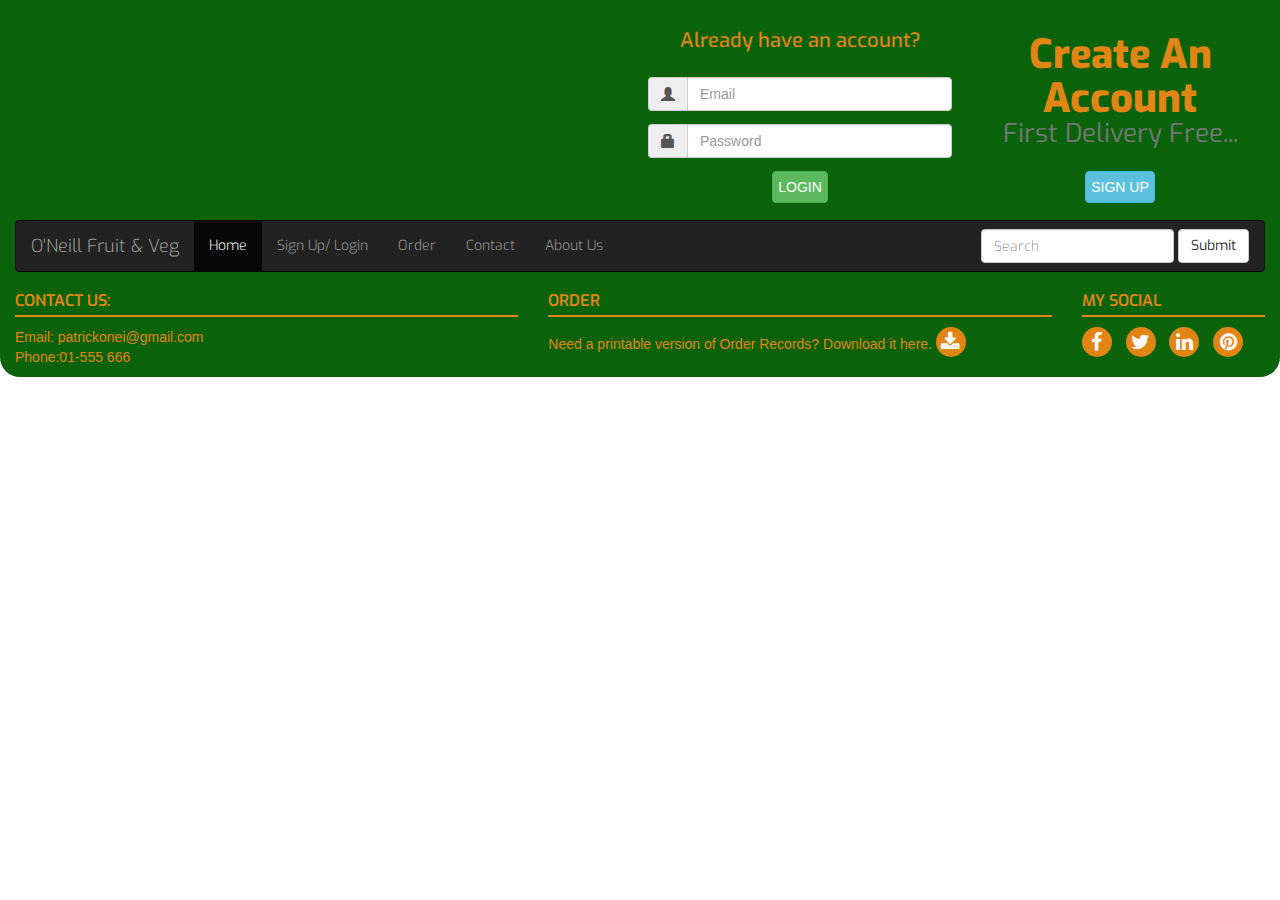
==== about.html @ b65762b6 "updated index.html and boilerplates" ====
<!DOCTYPE html>
<html lang="en">

<head>
    <meta charset="UTF-8">
    <meta name="viewport" content="width=device-width, initial-scale=1.0">
    <meta http-equiv="X-UA-Compatible" content="ie=edge">
    <link rel="stylesheet" href="https://maxcdn.bootstrapcdn.com/bootstrap/3.3.7/css/bootstrap.min.css" type="text/css" />
    <link rel="stylesheet" href="https://maxcdn.bootstrapcdn.com/font-awesome/4.7.0/css/font-awesome.min.css" type="text/css" />
    <link rel="stylesheet" href="assets/css/styles.css" type="text/css" />

    <title>Oreders</title>
</head>

<body>

    <header class="container-fluid bg-color-logo">
        <div class="row  logo-heading">
            <a href="index.html logo">
                <div class="col-md-6 logo"></div>
            </a>
            <!-- Login for website -->
            <div class="col-md-3 bg-color-header-log section-column">
                <div class="row">
                    <h2 class="user">Already have an account?</h2>
                    <form class="login">
                        <div class="input-group">
                            <span class="input-group-addon"><i class="glyphicon glyphicon-user"></i></span>
                            <input id="email" type="text" class="form-control" name="email" placeholder="Email" required>
                        </div>
                        <div class="input-group">
                            <span class="input-group-addon"><i class="glyphicon glyphicon-lock"></i></span>
                            <input id="password" type="password" class="form-control" name="password" placeholder="Password">
                        </div>
                        <button class="btn btn-success uppercase">Login</button>
                    </form>
                </div>
            </div>
            <!-- Sign up for the web page -->
            <div class="col-md-3 bg-color-header-signin section-column-2 ">
                <h3 class="create-account">Create An Account
                    <p class="small">First Delivery Free...</p>
                </h3>
                <button class="btn btn-info uppercase">Sign up</button>
            </div>
        </div>

        <!-- navigation -->
        <nav class="navbar navbar-inverse">
            <div class="container-fluid">
                <div class="navbar-header">
                    <a class="navbar-brand" href="index.html">O'Neill Fruit & Veg </a>
                </div>
                <ul class="nav navbar-nav">
                    <li class="active"><a href="index.html">Home</a></li>
                    <li><a href="signinLogin.html">Sign Up/ Login </a></li>
                    <li><a href="order.html">Order</a></li>
                    <li><a href="contact.html">Contact </a></li>
                    <li><a href="about.html">About Us </a></li>


                </ul>
                <form class="navbar-form navbar-right" role="search">
                    <div class="form-group">
                        <input type="text" class="form-control" placeholder="Search">
                    </div>
                    <button type="submit" class="btn btn-default">Submit</button>
                </form>

            </div>
        </nav>


    </header>

    <section></section>

    <footer class="container-fluid">
        <div class="footer-info">
            <div class="row">
                <div class="col-sm-5 contact-sub">
                    <h5 class="uppercase general-sub"> Contact us:
                        <hr/>
                    </h5>
                    <p class="inline-block">
                        Email: patrickonei@gmail.com <br/> Phone:01-555 666
                    </p>

                </div>
                <div class="col-sm-5 order-sub">
                    <h5 class="uppercase general-sub">Order
                        <hr/>
                    </h5>
                    <p class="inline-block">
                        Need a printable version of Order Records? Download it here.
                        <a href="#" target="_blank" class="#"><i class="fa fa-download" aria-hidden="true"></i></a>
                    </p>
                </div>
                <div class="col-sm-2  social-links">
                    <h5 class="uppercase general-sub">My Social
                        <hr/>
                    </h5>
                    <ul class="list-inline">
                        <li><a target="_blank" href="#"><i class="fa fa-facebook"></i></a></li>
                        <li><a target="_blank" href="#"><i class="fa fa-twitter"></i></a></li>
                        <li><a target="_blank" href="#"><i class="fa fa-linkedin"></i></a></li>
                        <li><a target="_blank" href="#"><i class="fa fa-pinterest"></i></a></li>
                    </ul>

                </div>
            </div>
        </div>

    </footer>



</body>

</html>
---- assets/css/styles.css ----
@import url('https://fonts.googleapis.com/css?family=Roboto 100, 200, 300 ,400, 500, 600, 700|Exo: 100, 200, 300, 400, 500, 600, 700');

/*------------------------ bg-color */

.bg-color-logo {
    background-color: #0a630a;
}

.bg-color-header-log {
    background-color: #0a630a;
}

.bg-color-section-heading {
    background-color: #bad4ff;
}



/*------------------------ heading */

.logo {
    background: url("../images/logo.jpg");
    padding: 0;
    border: 5px;
    background-position: center;
    background-repeat: no-repeat;
    background-size: cover;
    min-height: 210px;
    transition: all .5s ease-in-out;
    -moz-transition: all .5s ease-in-out;
    -webkit-transition: all .5s ease-in-out;
    border-radius: 50%;
}

.input-group {
    text-align: justify;
    text-align: center;
    margin: 3px;
    padding: 5px;
}

.section-column {
    text-align: center;
    margin-top: 0;
}

.section-column-2 {
    text-align: center;
    margin-top: 15px;
}

.create-account {
    padding-top: 13px;
    margin: 5px;
}

h1, h2, h3 {
    padding-top: 20px;
    padding-bottom: 5px;
}

/*------------------------ Navbar */

.navbar-inverse {
    margin-top: 10px;
    margin-bottom: 10px;
}



/*------------------------ section */

.jumbo {
    border:20px;
    padding-top: 50px;
    text-align: center;
}

.jumbo-img {
    
    background: url("../images/hamper.jpg");
    min-width: 500px;
    min-height: 450px;
    background-repeat: no-repeat;
    background-size: 75%;
    background-position: center;
}

.form1 {
    margin-top: 18px;
    margin-bottom: 25px;
    padding-top: inherit;
    
    
}



/*------------------------ buttons*/

.btn-success {
    position: relative;
    margin-top: 5px;
    padding: 5px;
}

.btn-info {
    position: relative;
    margin: 4px;
    padding: 5px;
}



/*------------------------ footer */

footer {
    border-radius: 0 0 20px 20px;
}

hr {
    margin-top: 5px;
    margin-bottom: 5px;
    border-top: 2px solid #e18515;
}

.general-sub i{
    margin-top: 5px;
    color: #e18515;
}

.contact-sub,
.order-sub {
    color: #e18515;
}

.social-links li i,
.order-sub i {
    width: 30px;
    height: 30px;
    margin: 0;
    padding: 12px 0;
    border-radius: 50%;
    font-size: 20px;
    line-height: 7px;
    text-align: center;
    color: #fafafa;
    background-color: #e18515;
    transition: all 0.35s ease-in-out;
    -moz-transition: all 0.35s ease-in-out;
    -webkit-transition: all 0.35s ease-in-out;
    -o-transition: all 0.35s ease-in-out;
}

.social-links li i:hover,
.order-sub i:hover {
    background-color: #7a540d;
}

footer {
    background-color: #0a630a;
}

/*------------------------ font*/

.uppercase {
    text-transform: uppercase;
}

.user {
    font-family: "Exo", sans-serif;
    font-size: 20px;
    text-align: center;
    padding: 10px;
    color: #e18515;
}

.create-account {
    font-family: "Exo", sans-serif;
    font-size: 40px;
    font-weight: 800;
    text-align: center;
    color: #e18515;
}

.navbar-inverse {
    font-family: "Exo", sans-serif;
    font-weight: 300;
    text-decoration: none;
    
}

.title, .plan {
    font-family: "Exo", sans-serif;
    font-weight: 500;
    font: bold;
    text-align: center;
    font-style: oblique;
}

.general-sub {
    font-family: "Exo", sans-serif;
    font-weight: 600;
    font-size: medium;
    font-variant: small-caps;
    color: #e18515;
}

/*------------------------ */

/*------------------------ */
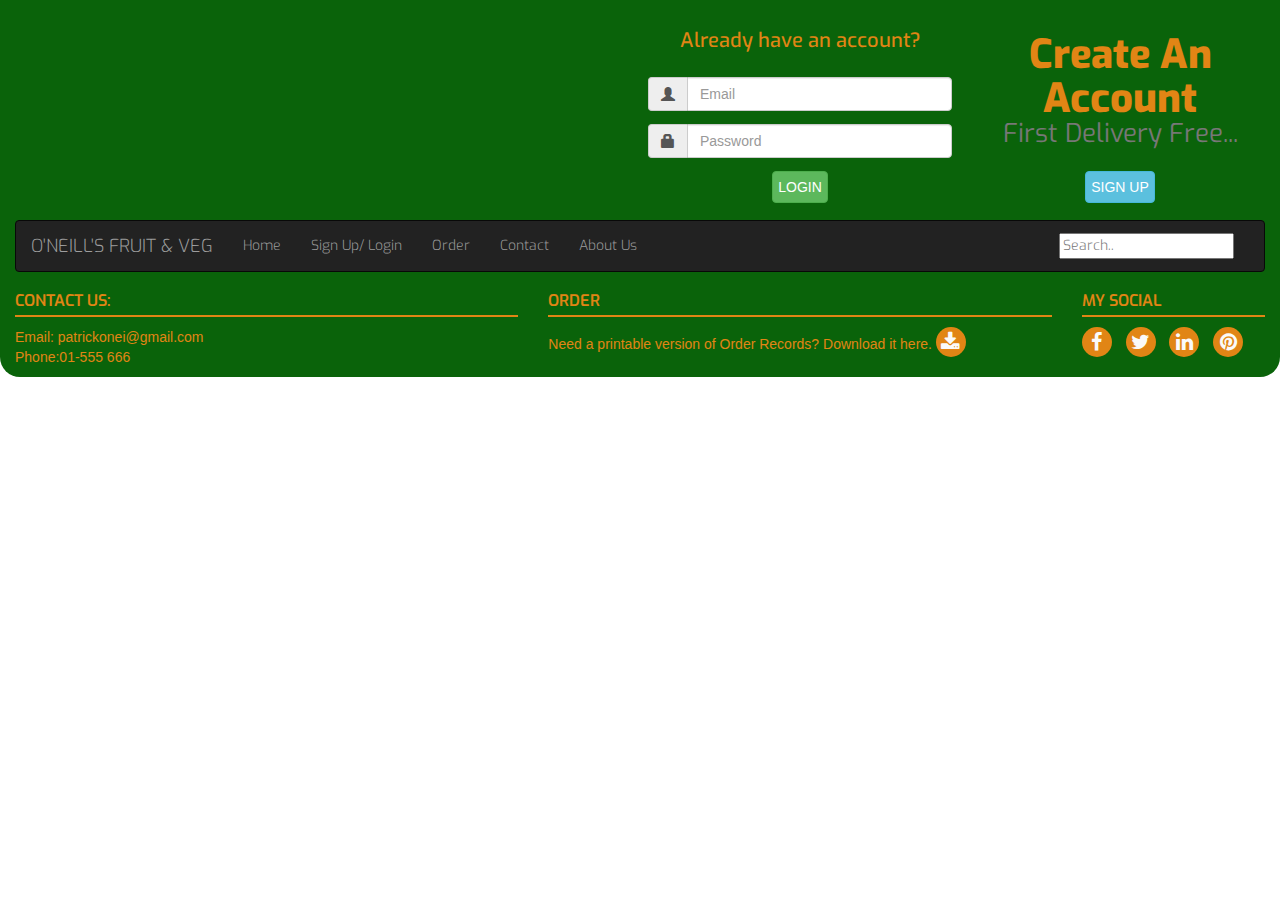
==== commit 1247672f: "fixed issues with navbar not working on some pages, add google map API for future features to orders" ====
--- a/about.html
+++ b/about.html
@@ -9,18 +9,18 @@
     <link rel="stylesheet" href="https://maxcdn.bootstrapcdn.com/font-awesome/4.7.0/css/font-awesome.min.css" type="text/css" />
     <link rel="stylesheet" href="assets/css/styles.css" type="text/css" />
 
-    <title>Oreders</title>
+    <title>Orders</title>
 </head>
 
 <body>
 
     <header class="container-fluid bg-color-logo">
-        <div class="row  logo-heading">
+        <div class="row logo-heading">
             <a href="index.html logo">
-                <div class="col-md-6 logo"></div>
+                <div class="col-md-6 col-sm-12 logo"></div>
             </a>
             <!-- Login for website -->
-            <div class="col-md-3 bg-color-header-log section-column">
+            <div class="col-md-3 hidden-sm hidden-xs bg-color-header-log section-column">
                 <div class="row">
                     <h2 class="user">Already have an account?</h2>
                     <form class="login">
@@ -37,7 +37,7 @@
                 </div>
             </div>
             <!-- Sign up for the web page -->
-            <div class="col-md-3 bg-color-header-signin section-column-2 ">
+            <div class="col-md-3 hidden-sm hidden-xs bg-color-header-signin section-column-2 ">
                 <h3 class="create-account">Create An Account
                     <p class="small">First Delivery Free...</p>
                 </h3>
@@ -46,34 +46,40 @@
         </div>
 
         <!-- navigation -->
-        <nav class="navbar navbar-inverse">
+        <nav class="navbar navbar-inverse ">
             <div class="container-fluid">
                 <div class="navbar-header">
-                    <a class="navbar-brand" href="index.html">O'Neill Fruit & Veg </a>
+                    <a class="navbar-brand uppercase" href="index.html">O'Neill's Fruit & Veg </a>
+                    <button type="button" class="navbar-toggle collapsed" data-toggle="collapse" data-target="#collapse" aria-expanded="false">
+                    <span class="sr-only">Toggle navigation</span>
+                    <span class="icon-bar"></span>
+                    <span class="icon-bar"></span>
+                    <span class="icon-bar"></span>
+                </button>
                 </div>
-                <ul class="nav navbar-nav">
-                    <li class="active"><a href="index.html">Home</a></li>
-                    <li><a href="signinLogin.html">Sign Up/ Login </a></li>
-                    <li><a href="order.html">Order</a></li>
-                    <li><a href="contact.html">Contact </a></li>
-                    <li><a href="about.html">About Us </a></li>
-
-
-                </ul>
-                <form class="navbar-form navbar-right" role="search">
-                    <div class="form-group">
-                        <input type="text" class="form-control" placeholder="Search">
-                    </div>
-                    <button type="submit" class="btn btn-default">Submit</button>
-                </form>
-
+                <div class="navbar-collapse collapse" id="collapse">
+                    <ul class="nav navbar-nav">
+                        <li><a href="index.html">Home</a></li>
+                        <li><a href="signinLogin.html">Sign Up/ Login </a></li>
+                        <li><a href="order.html">Order </a></li>
+                        <li><a href="contact.html">Contact </a></li>
+                        <li><a href="about.html">About Us </a></li>
+                    </ul>
+                    <form class="navbar-form navbar-right" role="search">
+                        <div class="form-group">
+                            <input class="seacrhbar" type="text" placeholder="Search..">
+                        </div>
+                    </form>
+                </div>
             </div>
         </nav>
 
 
     </header>
 
-    <section></section>
+    <section class="container-fluid bg-color-section-heading">
+        
+    </section>
 
     <footer class="container-fluid">
         <div class="footer-info">
@@ -113,8 +119,12 @@
 
     </footer>
 
+    <!--JQuery-->
+    <script src="https://ajax.googleapis.com/ajax/libs/jquery/3.2.1/jquery.min.js"></script>
+    <!--Java link from Bootstrap --->
+    <script src="https://maxcdn.bootstrapcdn.com/bootstrap/3.3.7/js/bootstrap.min.js" integrity="sha384-Tc5IQib027qvyjSMfHjOMaLkfuWVxZxUPnCJA7l2mCWNIpG9mGCD8wGNIcPD7Txa" crossorigin="anonymous"></script>
 
 
 </body>
 
-</html>
+</html>--- a/assets/css/styles.css
+++ b/assets/css/styles.css
@@ -1,4 +1,5 @@
 @import url('https://fonts.googleapis.com/css?family=Roboto 100, 200, 300 ,400, 500, 600, 700|Exo: 100, 200, 300, 400, 500, 600, 700');
+
 
 /*------------------------ bg-color */
 
@@ -12,6 +13,10 @@
 
 .bg-color-section-heading {
     background-color: #bad4ff;
+}
+
+footer {
+    background-color: #0a630a;
 }
 
 
@@ -54,7 +59,9 @@
     margin: 5px;
 }
 
-h1, h2, h3 {
+h1,
+h2,
+h3 {
     padding-top: 20px;
     padding-bottom: 5px;
 }
@@ -67,32 +74,84 @@
 }
 
 
+.navbar-right {
+    line-height: inherit;
+    margin-top: 12px;
+}
+
+
+
+/*------------------------ alerts */
+
+.alert-danger {
+    margin-top: 20px;
+    margin-bottom: 0;
+    padding: 5px;
+    text-align: center;
+}
+
 
 /*------------------------ section */
 
-.jumbo {
-    border:20px;
-    padding-top: 50px;
-    text-align: center;
-}
-
-.jumbo-img {
-    
-    background: url("../images/hamper.jpg");
-    min-width: 500px;
-    min-height: 450px;
-    background-repeat: no-repeat;
-    background-size: 75%;
-    background-position: center;
-}
-
 .form1 {
-    margin-top: 18px;
+    margin-top: 19px;
     margin-bottom: 25px;
     padding-top: inherit;
+}
+
+.order-section {
+    display: inline-grid;
+    margin-top: 25px;
+}
+
+table {
+    margin-top: 25px;
+    margin-bottom: 25px;
+}
+
+table,
+th,
+td {
+    border: 1px solid black;
+    background-color: #fff
+}
+
+.catagory {
+    width: 600px;
+    height: 35px;
+}
+
+.supermarket {
+    float: right;
+}
+
+.supermarket span {
+    color: red;
+}
+
+.radio-selection {
+    float: right;
+    margin-right: 10px;
+}
+
+.newLines {
+    margin-left: 40px;
+}
+
+
+.contactIcon span {
+    font-size: 50px;
+    color: #e18515;
+    margin-left: 25%;
+    float: right;
+    padding: 20px;
+    margin: 20px;
     
-    
-}
+}
+
+
+
+
 
 
 
@@ -110,7 +169,33 @@
     padding: 5px;
 }
 
-
+.btn-danger {
+    text-align: center;
+    margin-top: 15px;
+    margin-left: 40%;
+}
+
+.button-fruit,
+.button-veg,
+.button-potatoes,
+.button-specials {
+    border-radius: 20px;
+    background-color: #e18515;
+    color: #000;
+}
+
+.button-fruit:hover,
+.button-veg:hover,
+.button-potatoes:hover,
+.button-specials:hover {
+    border-radius: 20px;
+    background-color: #7a540d;
+    color: #fff;
+}
+
+.button-specials {
+    margin-bottom: 20px;
+}
 
 /*------------------------ footer */
 
@@ -124,7 +209,7 @@
     border-top: 2px solid #e18515;
 }
 
-.general-sub i{
+.general-sub i {
     margin-top: 5px;
     color: #e18515;
 }
@@ -157,9 +242,7 @@
     background-color: #7a540d;
 }
 
-footer {
-    background-color: #0a630a;
-}
+
 
 /*------------------------ font*/
 
@@ -187,13 +270,13 @@
     font-family: "Exo", sans-serif;
     font-weight: 300;
     text-decoration: none;
-    
-}
-
-.title, .plan {
+
+}
+
+.title,
+.plan {
     font-family: "Exo", sans-serif;
     font-weight: 500;
-    font: bold;
     text-align: center;
     font-style: oblique;
 }
@@ -206,6 +289,52 @@
     color: #e18515;
 }
 
-/*------------------------ */
-
-/*------------------------ */
+table {
+    font-family: "Roboto", sans-serif;
+    font-size: medium;
+    font-style: oblique;
+    font-variant: small-caps;
+    text-indent: 10px;
+}
+
+.carousel-caption {
+    font-family: "Roboto", sans-serif;
+    font-variant: small-caps;
+}
+
+/*------------------------ carousel */
+
+.carousel-offers {
+    margin-bottom: 25px;
+}
+
+
+
+
+
+
+
+/*------------------------ google map */
+
+.eircode {
+    margin-bottom: 20px;
+}
+
+.googleMap {
+    width: 500px;
+    height: 350px;
+    margin: 20px;
+}
+
+.googleMap2 {
+    width: 200px;
+    height: 100px;
+    margin: 5px;
+}
+
+@media (max-width:767px) {
+    googleMap {
+        width: 200px;
+        height: 150px;
+    }
+}
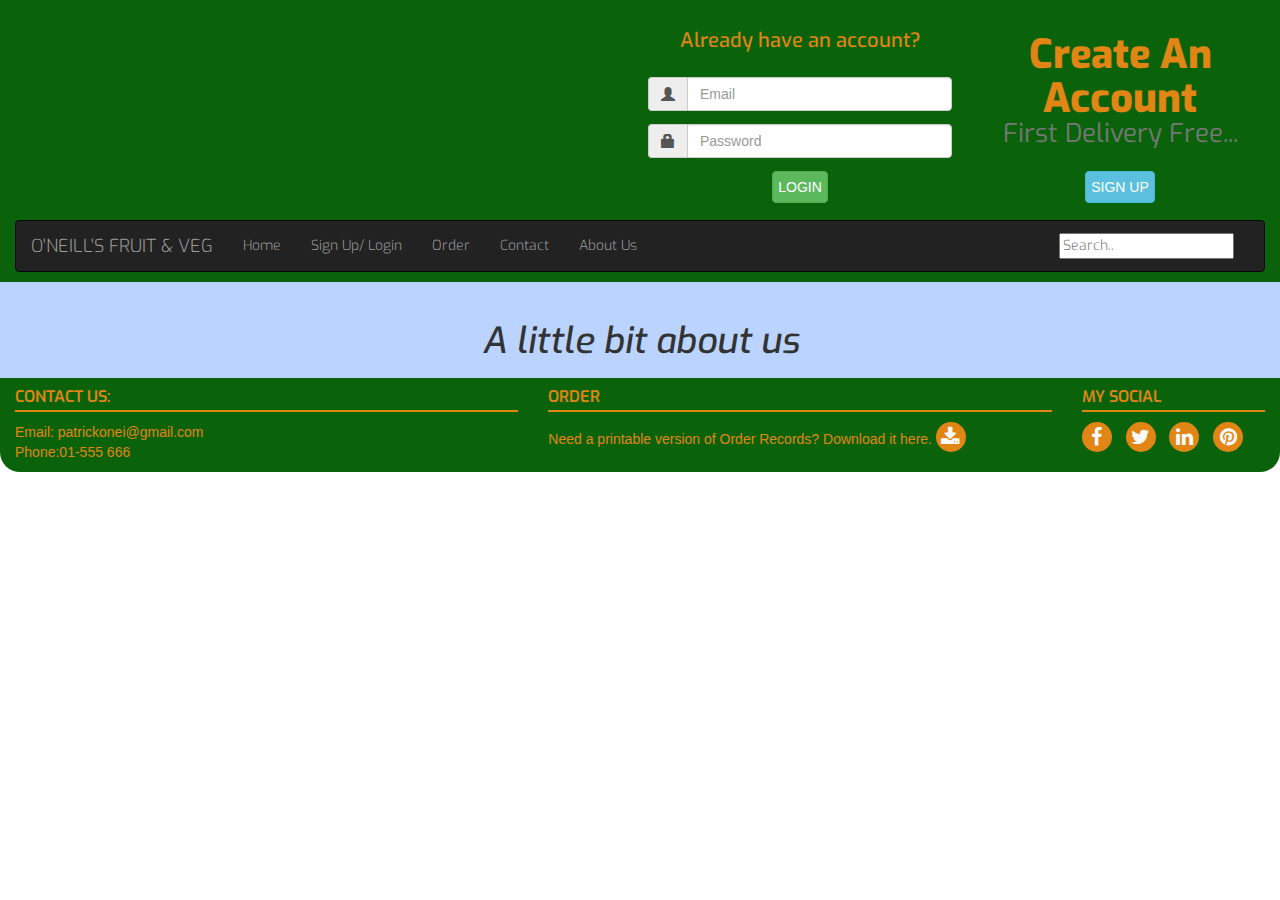
==== commit a093ebb2: "added google maps on the contacy page for where we are and updated class names" ====
--- a/about.html
+++ b/about.html
@@ -78,7 +78,10 @@
     </header>
 
     <section class="container-fluid bg-color-section-heading">
-        
+        <h1 class="plan">A little bit about us</h1>
+        <div class="row col-md-12">
+            
+        </div>
     </section>
 
     <footer class="container-fluid">
--- a/assets/css/styles.css
+++ b/assets/css/styles.css
@@ -134,24 +134,30 @@
     margin-right: 10px;
 }
 
-.newLines {
-    margin-left: 40px;
-}
-
-
-.contactIcon span {
-    font-size: 50px;
-    color: #e18515;
-    margin-left: 25%;
-    float: right;
+.new-lines {
+    margin: 20px;
     padding: 20px;
-    margin: 20px;
-    
-}
-
-
-
-
+}
+
+.contact-page {
+    margin:10px;
+    padding:10px;
+}
+
+.contact-icon {
+    font-size: 100px;
+    margin: 10px;
+    padding: 10px;
+    text-align: center;
+    color: #e18515;
+}
+
+.contact-list  {
+    font-size: 20px;
+    margin: 10px;
+    padding: 10px;
+    text-align: center; 
+}
 
 
 
@@ -320,21 +326,22 @@
     margin-bottom: 20px;
 }
 
-.googleMap {
-    width: 500px;
-    height: 350px;
+.google-map {
+    width: 350px;
+    height: 275px;
+    padding: 20px;
     margin: 20px;
 }
 
-.googleMap2 {
-    width: 200px;
-    height: 100px;
-    margin: 5px;
-}
-
-@media (max-width:767px) {
-    googleMap {
-        width: 200px;
-        height: 150px;
+.google-map2 {
+    width: 300px;
+    height: 200px;
+    margin-left: 120px;
+}
+
+@media (min-width:767px) {
+    google-map {
+        width: 50%;
+        height: 50%;
     }
 }
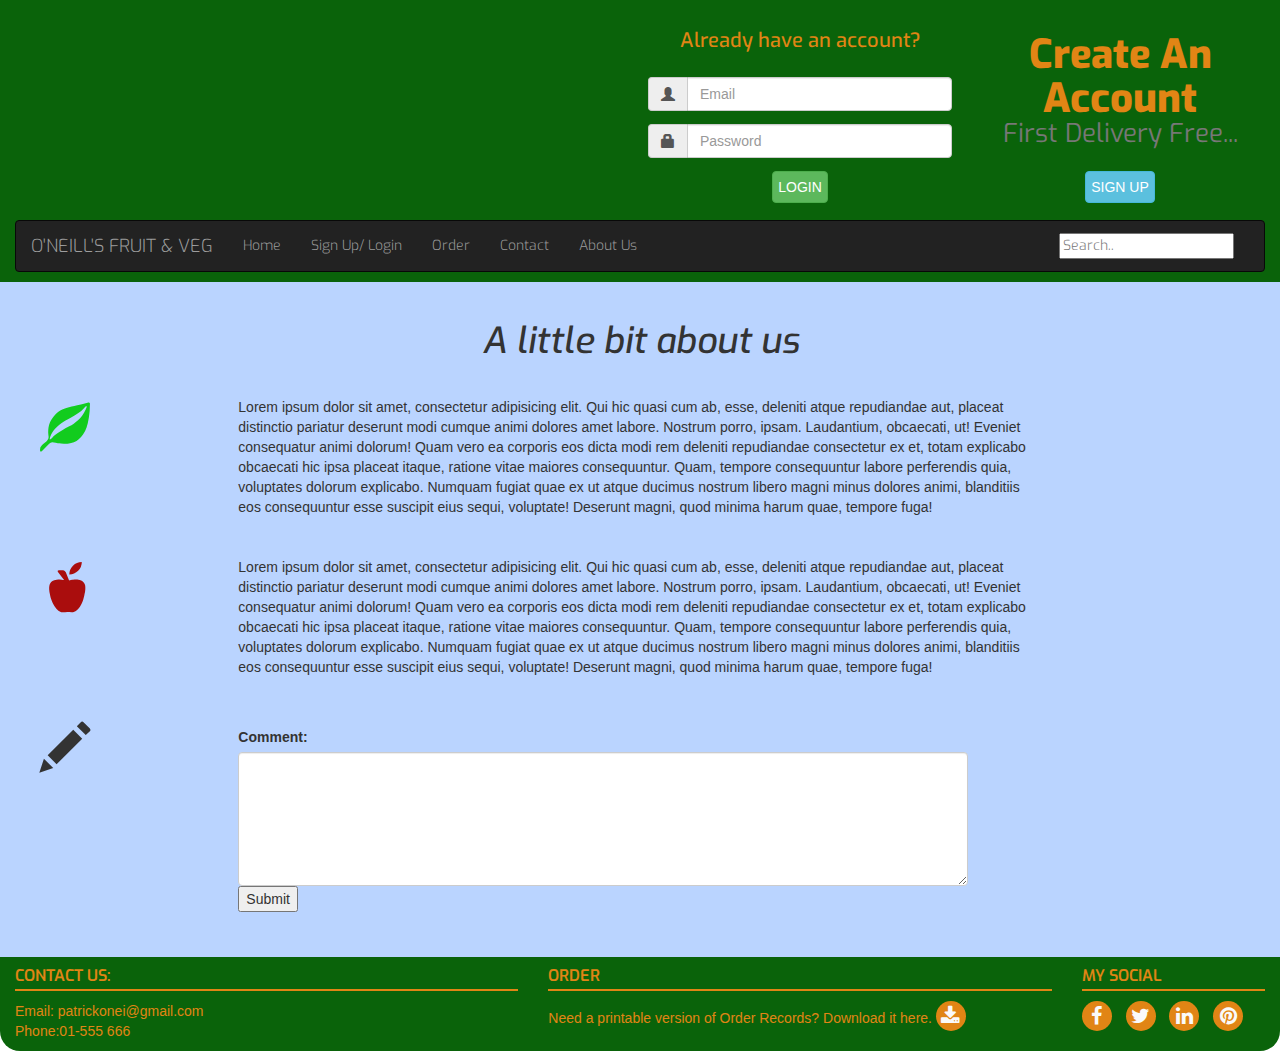
==== commit 032c8fcd: "created the layout for about.html page with a comment section" ====
--- a/about.html
+++ b/about.html
@@ -80,8 +80,41 @@
     <section class="container-fluid bg-color-section-heading">
         <h1 class="plan">A little bit about us</h1>
         <div class="row col-md-12">
-            
+            <div class="col-md-2 about-leaf">
+                <span class="glyphicon glyphicon-leaf"></span>
+            </div>
+            <div class="col-md-8 about-us">
+                <p>Lorem ipsum dolor sit amet, consectetur adipisicing elit. Qui hic quasi cum ab, esse, deleniti atque repudiandae aut, placeat distinctio pariatur deserunt modi cumque animi dolores amet labore. Nostrum porro, ipsam. Laudantium, obcaecati,
+                    ut! Eveniet consequatur animi dolorum! Quam vero ea corporis eos dicta modi rem deleniti repudiandae consectetur ex et, totam explicabo obcaecati hic ipsa placeat itaque, ratione vitae maiores consequuntur. Quam, tempore consequuntur
+                    labore perferendis quia, voluptates dolorum explicabo. Numquam fugiat quae ex ut atque ducimus nostrum libero magni minus dolores animi, blanditiis eos consequuntur esse suscipit eius sequi, voluptate! Deserunt magni, quod minima harum
+                    quae, tempore fuga!</p>
+            </div>
         </div>
+        <div class="row col-md-12">
+            <div class="col-md-2 about-leaf">
+                <span class="glyphicon glyphicon-apple"></span>
+            </div>
+            <div class="col-md-8 about-us">
+                <p>Lorem ipsum dolor sit amet, consectetur adipisicing elit. Qui hic quasi cum ab, esse, deleniti atque repudiandae aut, placeat distinctio pariatur deserunt modi cumque animi dolores amet labore. Nostrum porro, ipsam. Laudantium, obcaecati,
+                    ut! Eveniet consequatur animi dolorum! Quam vero ea corporis eos dicta modi rem deleniti repudiandae consectetur ex et, totam explicabo obcaecati hic ipsa placeat itaque, ratione vitae maiores consequuntur. Quam, tempore consequuntur
+                    labore perferendis quia, voluptates dolorum explicabo. Numquam fugiat quae ex ut atque ducimus nostrum libero magni minus dolores animi, blanditiis eos consequuntur esse suscipit eius sequi, voluptate! Deserunt magni, quod minima harum
+                    quae, tempore fuga!</p>
+            </div>
+        </div>
+        <div class="row col-md-2">
+            <span class="glyphicon glyphicon-pencil"></span>
+        </div>
+        <div class="row col-md-8 about-comment">
+            <div class="form-group">
+                <label for="comment">Comment:</label>
+                <textarea class="form-control" rows="6" id="comment"></textarea>
+                <button>Submit</button>
+            </div>
+        </div>
+        <!-- <div class="row col-md-4 about-video">
+            <iframe src="https://ak1.picdn.net/shutterstock/videos/1297561/preview/stock-footage-montage-collection-of-fresh-fruit-vegetables-being-prepared-as-part-of-a-modern-healthy-lifestyle.mp4" width="300px" height="200px"></iframe>
+        </div>-->
+
     </section>
 
     <footer class="container-fluid">
@@ -130,4 +163,4 @@
 
 </body>
 
-</html>+</html>
--- a/assets/css/styles.css
+++ b/assets/css/styles.css
@@ -140,8 +140,8 @@
 }
 
 .contact-page {
-    margin:10px;
-    padding:10px;
+    margin: 10px;
+    padding: 10px;
 }
 
 .contact-icon {
@@ -152,12 +152,60 @@
     color: #e18515;
 }
 
-.contact-list  {
+.contact-list {
     font-size: 20px;
     margin: 10px;
     padding: 10px;
+    text-align: center;
+}
+
+.about-leaf {
+    margin:0;
+    padding:0;
+}
+
+.glyphicon-leaf,
+.glyphicon-apple,
+.glyphicon-pencil{
+    font-size: 50px;
     text-align: center; 
-}
+    margin: 15px;
+    padding: 10px;
+    float: none;
+}
+
+.glyphicon-apple {
+    color: #aa0d0d;
+}
+
+.glyphicon-leaf {
+    color: #12cc1e;
+}
+
+.about-us {
+    word-wrap: normal;
+    padding: 10px;
+    margin: 10px;
+}
+
+.about-us p {
+    margin: 0;
+    padding: 0;
+}
+
+.about-comment {
+    width: 60%;
+    height:40%;
+    margin: 20px 20px 20px 35px;
+    padding: 10px;
+}
+
+.about-video {
+    background-color: transparent;
+    padding: 0;
+    margin-left: 35px;
+}
+
 
 
 
@@ -315,11 +363,6 @@
 }
 
 
-
-
-
-
-
 /*------------------------ google map */
 
 .eircode {
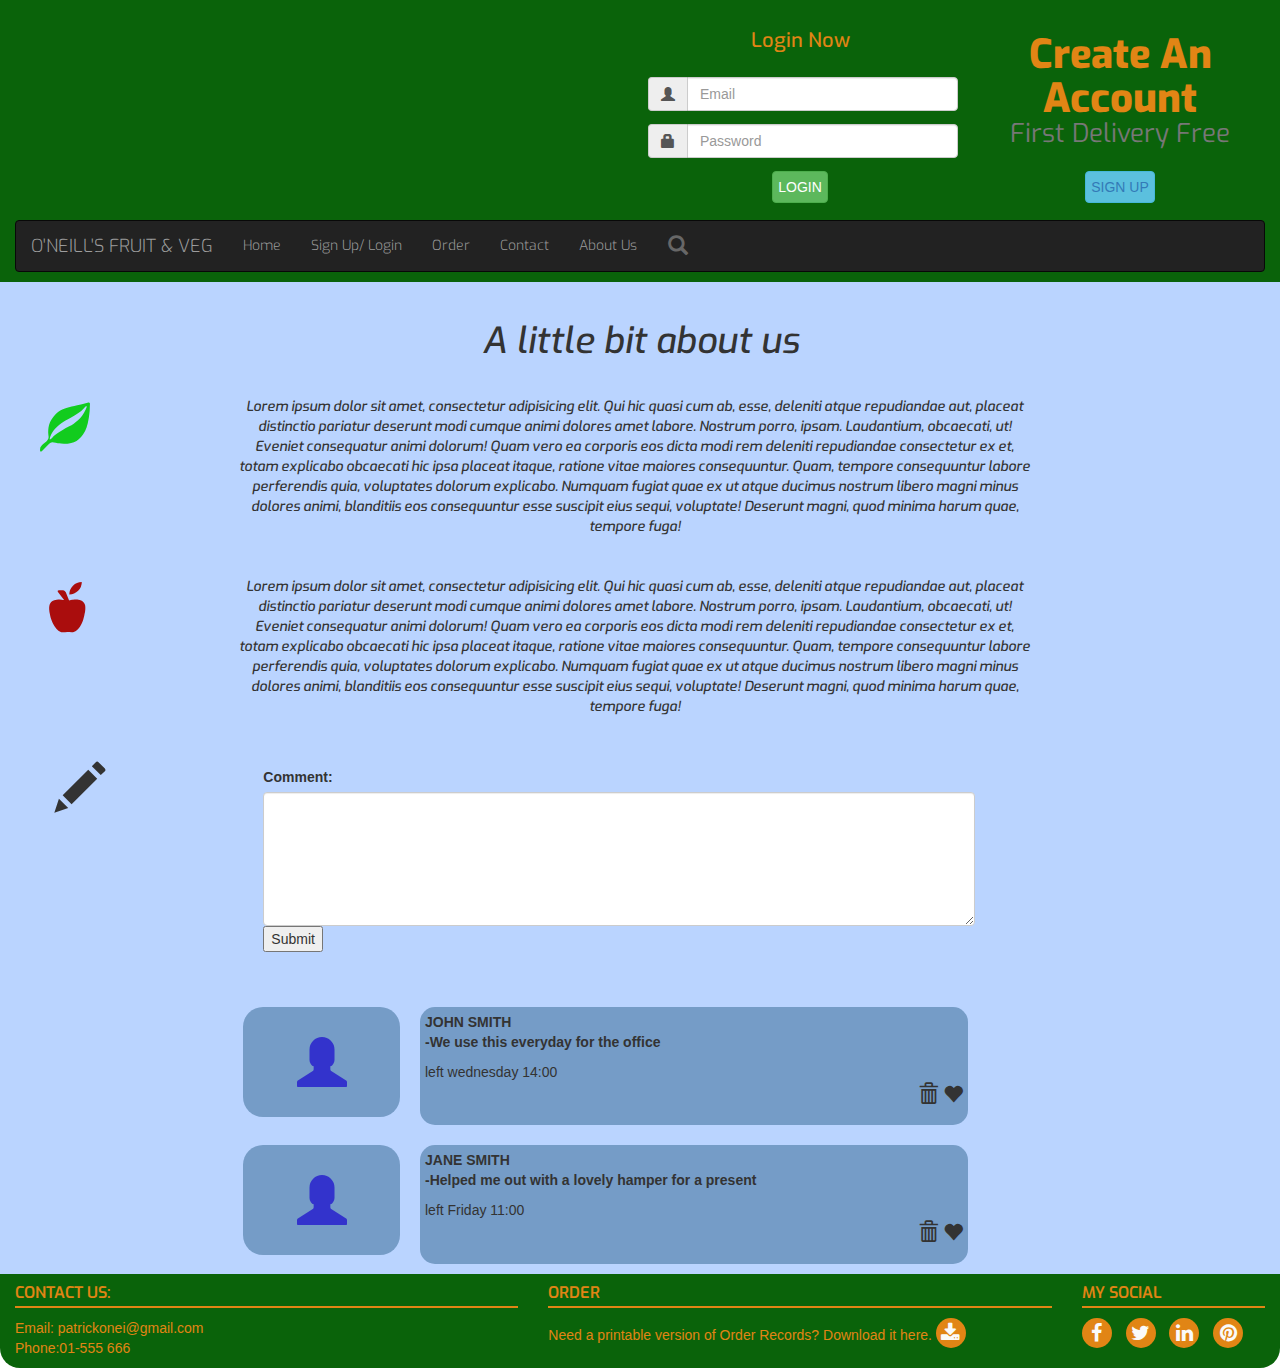
==== commit 8e0e1b50: "updated nav-searchbar, added all the links through the page" ====
--- a/about.html
+++ b/about.html
@@ -9,20 +9,20 @@
     <link rel="stylesheet" href="https://maxcdn.bootstrapcdn.com/font-awesome/4.7.0/css/font-awesome.min.css" type="text/css" />
     <link rel="stylesheet" href="assets/css/styles.css" type="text/css" />
 
-    <title>Orders</title>
+    <title>About</title>
 </head>
 
 <body>
 
     <header class="container-fluid bg-color-logo">
         <div class="row logo-heading">
-            <a href="index.html logo">
+            <a href="index.html">
                 <div class="col-md-6 col-sm-12 logo"></div>
             </a>
             <!-- Login for website -->
             <div class="col-md-3 hidden-sm hidden-xs bg-color-header-log section-column">
                 <div class="row">
-                    <h2 class="user">Already have an account?</h2>
+                    <h2 class="user">Login Now</h2>
                     <form class="login">
                         <div class="input-group">
                             <span class="input-group-addon"><i class="glyphicon glyphicon-user"></i></span>
@@ -39,9 +39,10 @@
             <!-- Sign up for the web page -->
             <div class="col-md-3 hidden-sm hidden-xs bg-color-header-signin section-column-2 ">
                 <h3 class="create-account">Create An Account
-                    <p class="small">First Delivery Free...</p>
+                    <p class="small">First Delivery Free</p>
                 </h3>
-                <button class="btn btn-info uppercase">Sign up</button>
+                <button class="btn btn-info uppercase">
+                    <a href="signinLogin.html">Sign up</a></button>
             </div>
         </div>
 
@@ -64,12 +65,23 @@
                         <li><a href="order.html">Order </a></li>
                         <li><a href="contact.html">Contact </a></li>
                         <li><a href="about.html">About Us </a></li>
+                        <li class="dropdown navbar-right ">
+                            <button class="dropdown-toggle searchbar-button" type="button" data-toggle="dropdown">
+                                <span class="glyphicon glyphicon-search "></span></button>
+                            <ul class="dropdown-menu ">
+                                <li>
+                                    <form class="navbar-form" role="search">
+                                        <div class="form-group">
+                                            <input class="seacrhbar new-searchbar" type="text" placeholder="Search..">
+                                        </div>
+                                    </form>
+                                </li>
+                            </ul>
+                        </li>
                     </ul>
-                    <form class="navbar-form navbar-right" role="search">
-                        <div class="form-group">
-                            <input class="seacrhbar" type="text" placeholder="Search..">
-                        </div>
-                    </form>
+
+
+
                 </div>
             </div>
         </nav>
@@ -81,10 +93,10 @@
         <h1 class="plan">A little bit about us</h1>
         <div class="row col-md-12">
             <div class="col-md-2 about-leaf">
-                <span class="glyphicon glyphicon-leaf"></span>
+                <span class="glyphicon glyphicon-leaf comment-icon"></span>
             </div>
             <div class="col-md-8 about-us">
-                <p>Lorem ipsum dolor sit amet, consectetur adipisicing elit. Qui hic quasi cum ab, esse, deleniti atque repudiandae aut, placeat distinctio pariatur deserunt modi cumque animi dolores amet labore. Nostrum porro, ipsam. Laudantium, obcaecati,
+                <p class="plan">Lorem ipsum dolor sit amet, consectetur adipisicing elit. Qui hic quasi cum ab, esse, deleniti atque repudiandae aut, placeat distinctio pariatur deserunt modi cumque animi dolores amet labore. Nostrum porro, ipsam. Laudantium, obcaecati,
                     ut! Eveniet consequatur animi dolorum! Quam vero ea corporis eos dicta modi rem deleniti repudiandae consectetur ex et, totam explicabo obcaecati hic ipsa placeat itaque, ratione vitae maiores consequuntur. Quam, tempore consequuntur
                     labore perferendis quia, voluptates dolorum explicabo. Numquam fugiat quae ex ut atque ducimus nostrum libero magni minus dolores animi, blanditiis eos consequuntur esse suscipit eius sequi, voluptate! Deserunt magni, quod minima harum
                     quae, tempore fuga!</p>
@@ -92,25 +104,71 @@
         </div>
         <div class="row col-md-12">
             <div class="col-md-2 about-leaf">
-                <span class="glyphicon glyphicon-apple"></span>
+                <span class="glyphicon glyphicon-apple comment-icon"></span>
             </div>
             <div class="col-md-8 about-us">
-                <p>Lorem ipsum dolor sit amet, consectetur adipisicing elit. Qui hic quasi cum ab, esse, deleniti atque repudiandae aut, placeat distinctio pariatur deserunt modi cumque animi dolores amet labore. Nostrum porro, ipsam. Laudantium, obcaecati,
+                <p class="plan">Lorem ipsum dolor sit amet, consectetur adipisicing elit. Qui hic quasi cum ab, esse, deleniti atque repudiandae aut, placeat distinctio pariatur deserunt modi cumque animi dolores amet labore. Nostrum porro, ipsam. Laudantium, obcaecati,
                     ut! Eveniet consequatur animi dolorum! Quam vero ea corporis eos dicta modi rem deleniti repudiandae consectetur ex et, totam explicabo obcaecati hic ipsa placeat itaque, ratione vitae maiores consequuntur. Quam, tempore consequuntur
                     labore perferendis quia, voluptates dolorum explicabo. Numquam fugiat quae ex ut atque ducimus nostrum libero magni minus dolores animi, blanditiis eos consequuntur esse suscipit eius sequi, voluptate! Deserunt magni, quod minima harum
                     quae, tempore fuga!</p>
             </div>
         </div>
-        <div class="row col-md-2">
-            <span class="glyphicon glyphicon-pencil"></span>
-        </div>
-        <div class="row col-md-8 about-comment">
-            <div class="form-group">
-                <label for="comment">Comment:</label>
-                <textarea class="form-control" rows="6" id="comment"></textarea>
-                <button>Submit</button>
-            </div>
-        </div>
+        <div class="row col-md-12">
+            <div class="col-md-2">
+                <span class="glyphicon glyphicon-pencil comment-icon"></span>
+            </div>
+            <div class="col-md-8 about-comment">
+                <div class="form-group">
+                    <label for="comment">Comment:</label>
+                    <textarea class="form-control" rows="6" id="comment"></textarea>
+                    <button>Submit</button>
+                </div>
+            </div>
+        </div>
+        <div class="row col-md-12">
+            <div class="col-md-2"></div>
+            <div class="col-md-8">
+                <div class="row col-md-4 user-comments-icon">
+                    <span class="glyphicon glyphicon-user comment-icon"></span>
+                </div>
+                <div class="row col-md-4 user-comments">
+                    <dl><strong class="uppercase">John Smith</strong>
+                        <dt>
+                            <p>
+                                -We use this everyday for the office
+                            </p>
+                            <dd>
+                                left wednesday 14:00
+                            </dd>
+                            <p class="comment-insets"><span class="glyphicon glyphicon-trash"></span> <span class="glyphicon glyphicon-heart"></span></p>
+                        </dt>
+                    </dl>
+                </div>
+            </div>
+        </div>
+        <div class="row col-md-12">
+            <div class="col-md-2"></div>
+            <div class="col-md-8 center">
+                <div class="row col-md-4 user-comments-icon">
+                    <span class="glyphicon glyphicon-user comment-icon"></span>
+                </div>
+                <div class="row col-md-4 user-comments">
+                    <dl><strong class="uppercase">Jane Smith</strong>
+                        <dt>
+                            <p>
+                                -Helped me out with a lovely hamper for a present
+                            </p>
+                        <dd>
+                            left Friday 11:00
+                        </dd>
+                        <p class="comment-insets"><span class="glyphicon glyphicon-trash"></span> <span class="glyphicon glyphicon-heart"></span></p>
+
+                    </dt>
+                    </dl>
+                </div>
+            </div>
+        </div>
+
         <!-- <div class="row col-md-4 about-video">
             <iframe src="https://ak1.picdn.net/shutterstock/videos/1297561/preview/stock-footage-montage-collection-of-fresh-fruit-vegetables-being-prepared-as-part-of-a-modern-healthy-lifestyle.mp4" width="300px" height="200px"></iframe>
         </div>-->
@@ -135,7 +193,7 @@
                     </h5>
                     <p class="inline-block">
                         Need a printable version of Order Records? Download it here.
-                        <a href="#" target="_blank" class="#"><i class="fa fa-download" aria-hidden="true"></i></a>
+                        <a href="OrderInvoice.pdf" target="_blank" class="#"><i class="fa fa-download" aria-hidden="true"></i></a>
                     </p>
                 </div>
                 <div class="col-sm-2  social-links">
@@ -163,4 +221,4 @@
 
 </body>
 
-</html>
+</html>--- a/assets/css/styles.css
+++ b/assets/css/styles.css
@@ -38,8 +38,8 @@
 }
 
 .input-group {
-    text-align: justify;
-    text-align: center;
+    text-align: center;
+    width: 100%;
     margin: 3px;
     padding: 5px;
 }
@@ -80,6 +80,20 @@
 }
 
 
+.searchbar-button {
+    color: #676767;
+    background-color: transparent;
+    border: transparent;
+    font-size: 20px;
+    margin-left: 10px;
+}
+
+.navbar-form {
+    padding: 10px 15px;
+    margin: 8px 0 0 0;
+}
+
+
 
 /*------------------------ alerts */
 
@@ -134,10 +148,38 @@
     margin-right: 10px;
 }
 
-.new-lines {
-    margin: 20px;
-    padding: 20px;
-}
+fieldset {
+    width: 350px;
+    margin-top: 20px;
+    border: none;
+    line-height: 1.6em;
+}
+
+.deliver-address {
+     width: 120px;
+     border: 1px solid #e18515;
+     margin: 3px;
+     padding: 2px;
+     outline: none;
+     border-radius: 10px;
+}
+
+#location {
+    border-radius: 10px;
+}
+
+.deliver-address:focus,
+.deliver-address:hover {
+    border: 1px solid orange;
+}
+
+.title-deliver {
+    float: left;
+    width: 160px;
+    clear: left;
+}
+
+
 
 .contact-page {
     margin: 10px;
@@ -160,15 +202,13 @@
 }
 
 .about-leaf {
-    margin:0;
-    padding:0;
-}
-
-.glyphicon-leaf,
-.glyphicon-apple,
-.glyphicon-pencil{
+    margin: 0;
+    padding: 0;
+}
+
+.comment-icon {
     font-size: 50px;
-    text-align: center; 
+    text-align: center;
     margin: 15px;
     padding: 10px;
     float: none;
@@ -195,7 +235,7 @@
 
 .about-comment {
     width: 60%;
-    height:40%;
+    height: 40%;
     margin: 20px 20px 20px 35px;
     padding: 10px;
 }
@@ -206,6 +246,35 @@
     margin-left: 35px;
 }
 
+.user-comments-icon {
+    text-align: center;
+    margin: 10px;
+    padding: 5px;
+    width: 20%;
+    height: 100%;
+    color: #3333cc;
+    background-color: #759cc7;
+    border-radius: 20px;
+}
+
+.user-comments {
+    font-size: inherit;
+    margin: 10px;
+    padding: 5px;
+    width: 70%;
+    height: 100%;
+    background-color: #759cc7;
+    border-radius: 15px;
+}
+
+.comment-insets {
+    text-align: right;
+    font-size: 20px;
+}
+
+.user-comments dl {
+    margin-bottom: 0;
+}
 
 
 
@@ -354,6 +423,13 @@
 .carousel-caption {
     font-family: "Roboto", sans-serif;
     font-variant: small-caps;
+    color: #e18515;
+    margin: 0;
+    padding: 0;
+    background-color: grey;
+    background-color: hsla(0, 100%, 100%, 0.75);
+    border-radius: 10px;
+    
 }
 
 /*------------------------ carousel */
@@ -369,22 +445,11 @@
     margin-bottom: 20px;
 }
 
-.google-map {
-    width: 350px;
-    height: 275px;
-    padding: 20px;
-    margin: 20px;
-}
-
-.google-map2 {
+#map {
     width: 300px;
-    height: 200px;
-    margin-left: 120px;
-}
-
-@media (min-width:767px) {
-    google-map {
-        width: 50%;
-        height: 50%;
-    }
-}
+    height: 240px;
+    float: left;
+    margin-top: 20px;
+    margin-left: 20px;
+    margin-bottom: 20px;
+}
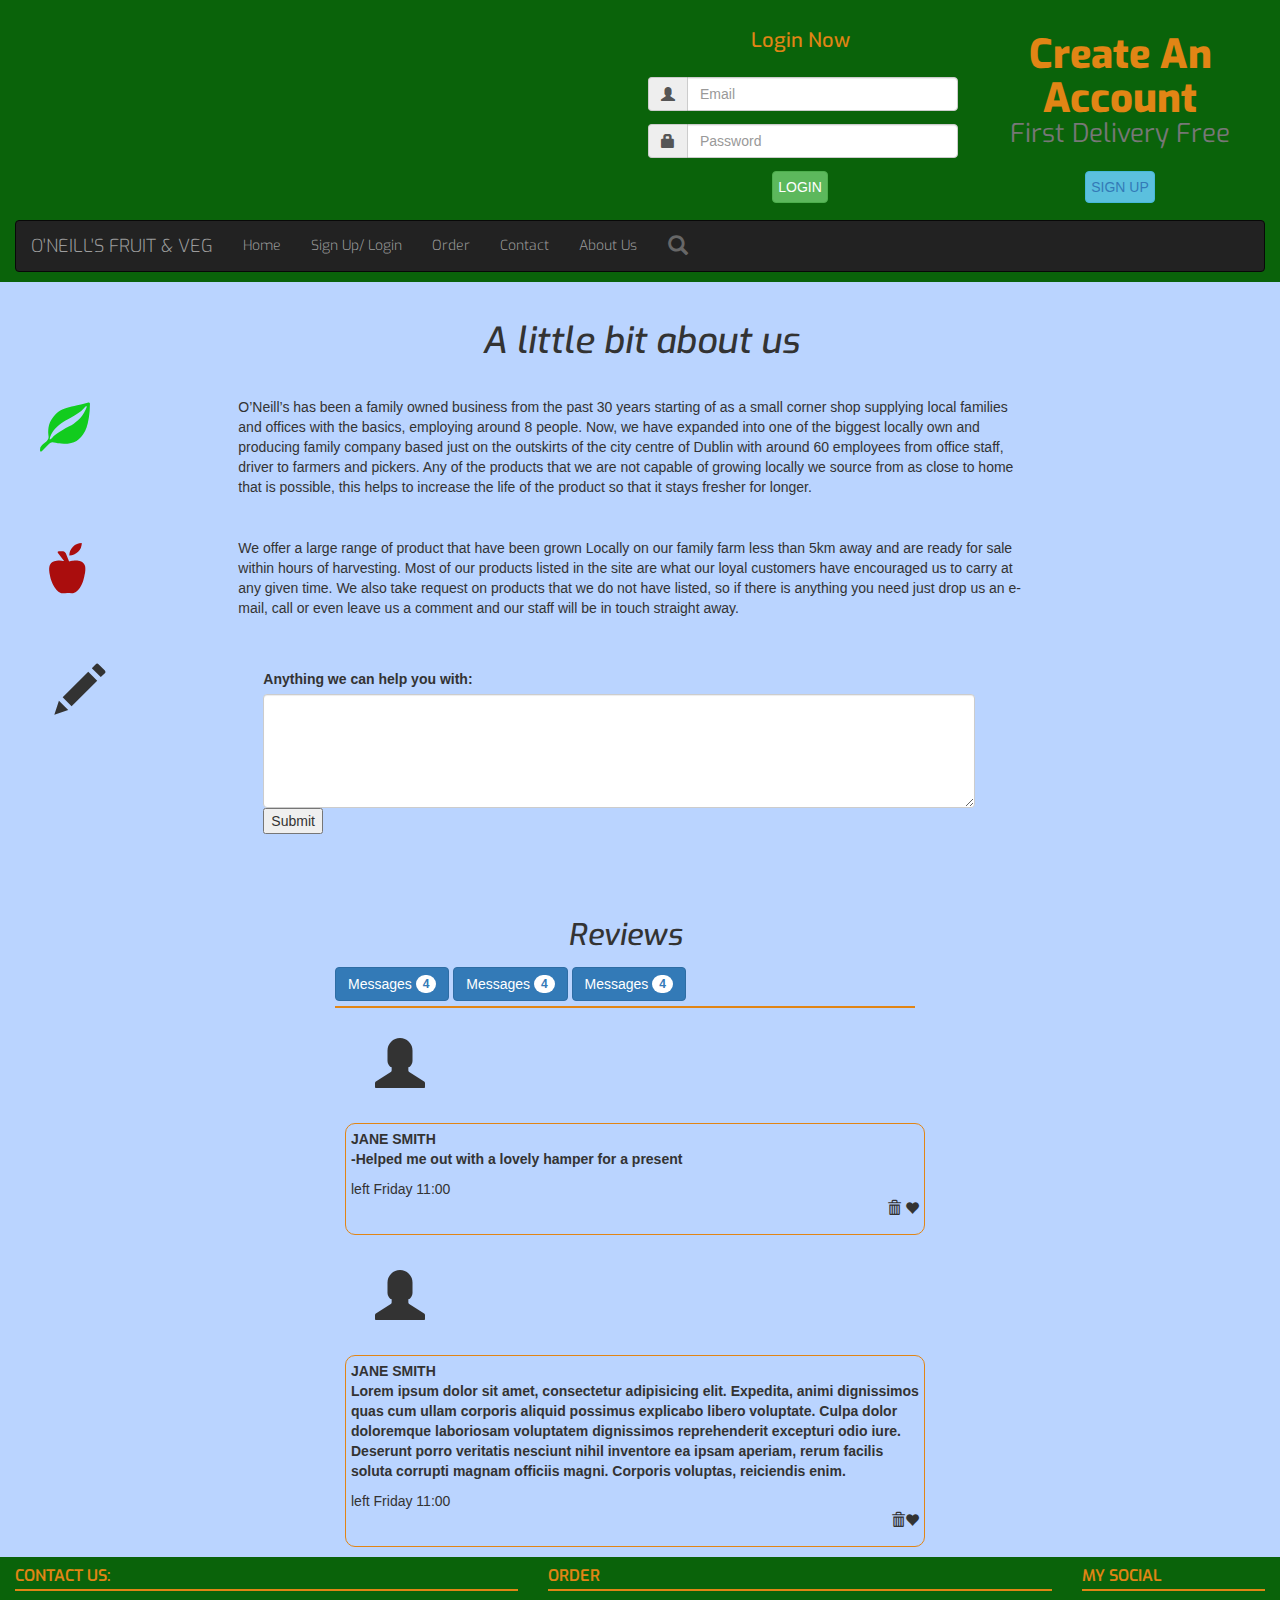
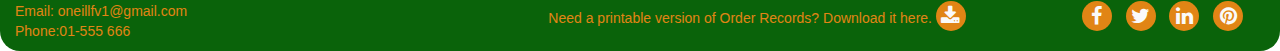
==== commit c49cd501: "changed email on footer and replaced lorem text on about.html" ====
--- a/about.html
+++ b/about.html
@@ -96,63 +96,71 @@
                 <span class="glyphicon glyphicon-leaf comment-icon"></span>
             </div>
             <div class="col-md-8 about-us">
-                <p class="plan">Lorem ipsum dolor sit amet, consectetur adipisicing elit. Qui hic quasi cum ab, esse, deleniti atque repudiandae aut, placeat distinctio pariatur deserunt modi cumque animi dolores amet labore. Nostrum porro, ipsam. Laudantium, obcaecati,
-                    ut! Eveniet consequatur animi dolorum! Quam vero ea corporis eos dicta modi rem deleniti repudiandae consectetur ex et, totam explicabo obcaecati hic ipsa placeat itaque, ratione vitae maiores consequuntur. Quam, tempore consequuntur
-                    labore perferendis quia, voluptates dolorum explicabo. Numquam fugiat quae ex ut atque ducimus nostrum libero magni minus dolores animi, blanditiis eos consequuntur esse suscipit eius sequi, voluptate! Deserunt magni, quod minima harum
-                    quae, tempore fuga!</p>
-            </div>
+                <p class="plan-about">
+                    O’Neill’s has been a family owned business from the past 30
+                    years starting of as a small corner shop supplying local families
+                    and offices with the basics, employing around 8 people. Now, we
+                    have expanded into one of the biggest locally own and producing 
+                    family company based just on the outskirts of the city centre of
+                    Dublin with around 60 employees from office staff, driver to farmers 
+                    and pickers. Any of the products that we are not capable of growing
+                    locally we source from as close to home that is possible, this helps 
+                    to increase the life of the product so that it stays fresher for longer.
+                </p>
+            </div>
+            <div class="col-md-2"></div>
         </div>
         <div class="row col-md-12">
             <div class="col-md-2 about-leaf">
                 <span class="glyphicon glyphicon-apple comment-icon"></span>
             </div>
             <div class="col-md-8 about-us">
-                <p class="plan">Lorem ipsum dolor sit amet, consectetur adipisicing elit. Qui hic quasi cum ab, esse, deleniti atque repudiandae aut, placeat distinctio pariatur deserunt modi cumque animi dolores amet labore. Nostrum porro, ipsam. Laudantium, obcaecati,
-                    ut! Eveniet consequatur animi dolorum! Quam vero ea corporis eos dicta modi rem deleniti repudiandae consectetur ex et, totam explicabo obcaecati hic ipsa placeat itaque, ratione vitae maiores consequuntur. Quam, tempore consequuntur
-                    labore perferendis quia, voluptates dolorum explicabo. Numquam fugiat quae ex ut atque ducimus nostrum libero magni minus dolores animi, blanditiis eos consequuntur esse suscipit eius sequi, voluptate! Deserunt magni, quod minima harum
-                    quae, tempore fuga!</p>
-            </div>
+                <p class="plan-about">
+                    We offer a large range of product that have been grown
+                    Locally on our family farm less than 5km away and are ready 
+                    for sale within hours of harvesting. Most of our products 
+                    listed in the site are what our loyal customers have 
+                    encouraged us to carry at any given time. We also take 
+                    request on products that we do not have listed, so if there
+                    is anything you need just drop us an e-mail, call or even
+                    leave us a comment and our staff will be in touch straight away.
+                </p>
+            </div>
+            <div class="col-md-2"></div>
         </div>
         <div class="row col-md-12">
             <div class="col-md-2">
                 <span class="glyphicon glyphicon-pencil comment-icon"></span>
             </div>
-            <div class="col-md-8 about-comment">
+            <div class="col-md-6 col-md-offset-2 col-sm-6 col-sm-offset-2 about-comment">
                 <div class="form-group">
-                    <label for="comment">Comment:</label>
-                    <textarea class="form-control" rows="6" id="comment"></textarea>
+                    <label for="comment">Anything we can help you with:</label>
+                    <textarea class="form-control" rows="5" id="comment"></textarea>
                     <button>Submit</button>
                 </div>
             </div>
-        </div>
-        <div class="row col-md-12">
             <div class="col-md-2"></div>
-            <div class="col-md-8">
-                <div class="row col-md-4 user-comments-icon">
+        </div>
+
+        <div class="row col-md-12">
+            <div class="col-md-6 col-md-offset-3 col-sm-6 col-sm-offset-3">
+                <h2 class="plan">Reviews</h2>
+                <button class="btn btn-primary" type="button">
+                    Messages <span class="badge">4</span>
+                </button>
+                <button class="btn btn-primary" type="button">
+                    Messages <span class="badge">4</span>
+                </button>
+                <button class="btn btn-primary" type="button">
+                    Messages <span class="badge">4</span>
+                </button>
+                
+
+                <hr/>
+                <div class="col-md-2">
                     <span class="glyphicon glyphicon-user comment-icon"></span>
                 </div>
-                <div class="row col-md-4 user-comments">
-                    <dl><strong class="uppercase">John Smith</strong>
-                        <dt>
-                            <p>
-                                -We use this everyday for the office
-                            </p>
-                            <dd>
-                                left wednesday 14:00
-                            </dd>
-                            <p class="comment-insets"><span class="glyphicon glyphicon-trash"></span> <span class="glyphicon glyphicon-heart"></span></p>
-                        </dt>
-                    </dl>
-                </div>
-            </div>
-        </div>
-        <div class="row col-md-12">
-            <div class="col-md-2"></div>
-            <div class="col-md-8 center">
-                <div class="row col-md-4 user-comments-icon">
-                    <span class="glyphicon glyphicon-user comment-icon"></span>
-                </div>
-                <div class="row col-md-4 user-comments">
+                <div class="col-md-4 user-comments">
                     <dl><strong class="uppercase">Jane Smith</strong>
                         <dt>
                             <p>
@@ -168,6 +176,27 @@
                 </div>
             </div>
         </div>
+        <div class="row col-md-12">
+            <div class="col-md-6 col-md-offset-3 col-sm-6 col-sm-offset-3">
+                <div class="col-md-2">
+                    <span class="glyphicon glyphicon-user comment-icon"></span>
+                </div>
+                <div class="col-md-4 user-comments">
+                    <dl><strong class="uppercase">Jane Smith</strong>
+                        <dt>
+                            <p>
+                                Lorem ipsum dolor sit amet, consectetur adipisicing elit. Expedita, animi dignissimos quas cum ullam corporis aliquid possimus explicabo libero voluptate. Culpa dolor doloremque laboriosam voluptatem dignissimos reprehenderit excepturi odio iure. Deserunt porro veritatis nesciunt nihil inventore ea ipsam aperiam, rerum facilis soluta corrupti magnam officiis magni. Corporis voluptas, reiciendis enim.
+                            </p>
+                        <dd>
+                            left Friday 11:00
+                        </dd>
+                            <p class="comment-insets"><span class="glyphicon glyphicon-trash"></span><span class="glyphicon glyphicon-heart"></span></p>
+                        </dt>
+                    </dl>
+                </div>
+            </div>
+        </div>
+
 
         <!-- <div class="row col-md-4 about-video">
             <iframe src="https://ak1.picdn.net/shutterstock/videos/1297561/preview/stock-footage-montage-collection-of-fresh-fruit-vegetables-being-prepared-as-part-of-a-modern-healthy-lifestyle.mp4" width="300px" height="200px"></iframe>
@@ -183,9 +212,8 @@
                         <hr/>
                     </h5>
                     <p class="inline-block">
-                        Email: patrickonei@gmail.com <br/> Phone:01-555 666
+                        Email: oneillfv1@gmail.com <br/> Phone:01-555 666
                     </p>
-
                 </div>
                 <div class="col-sm-5 order-sub">
                     <h5 class="uppercase general-sub">Order
@@ -221,4 +249,4 @@
 
 </body>
 
-</html>+</html>
--- a/assets/css/styles.css
+++ b/assets/css/styles.css
@@ -179,8 +179,6 @@
     clear: left;
 }
 
-
-
 .contact-page {
     margin: 10px;
     padding: 10px;
@@ -235,7 +233,7 @@
 
 .about-comment {
     width: 60%;
-    height: 40%;
+    height: 100%;
     margin: 20px 20px 20px 35px;
     padding: 10px;
 }
@@ -250,7 +248,7 @@
     text-align: center;
     margin: 10px;
     padding: 5px;
-    width: 20%;
+    width: 100%;
     height: 100%;
     color: #3333cc;
     background-color: #759cc7;
@@ -258,22 +256,27 @@
 }
 
 .user-comments {
+    text-align: left;
     font-size: inherit;
     margin: 10px;
-    padding: 5px;
-    width: 70%;
+    border: 1px solid #e18515;
+    border-radius: 10px;
+    padding: 5px;
+    width: 100%;
     height: 100%;
-    background-color: #759cc7;
-    border-radius: 15px;
 }
 
 .comment-insets {
     text-align: right;
-    font-size: 20px;
+    font-size: inherit;
 }
 
 .user-comments dl {
     margin-bottom: 0;
+}
+
+.review-section {
+    display: inline;
 }
 
 
@@ -453,3 +456,7 @@
     margin-left: 20px;
     margin-bottom: 20px;
 }
+
+/*------------------------ media quierys */
+
+@media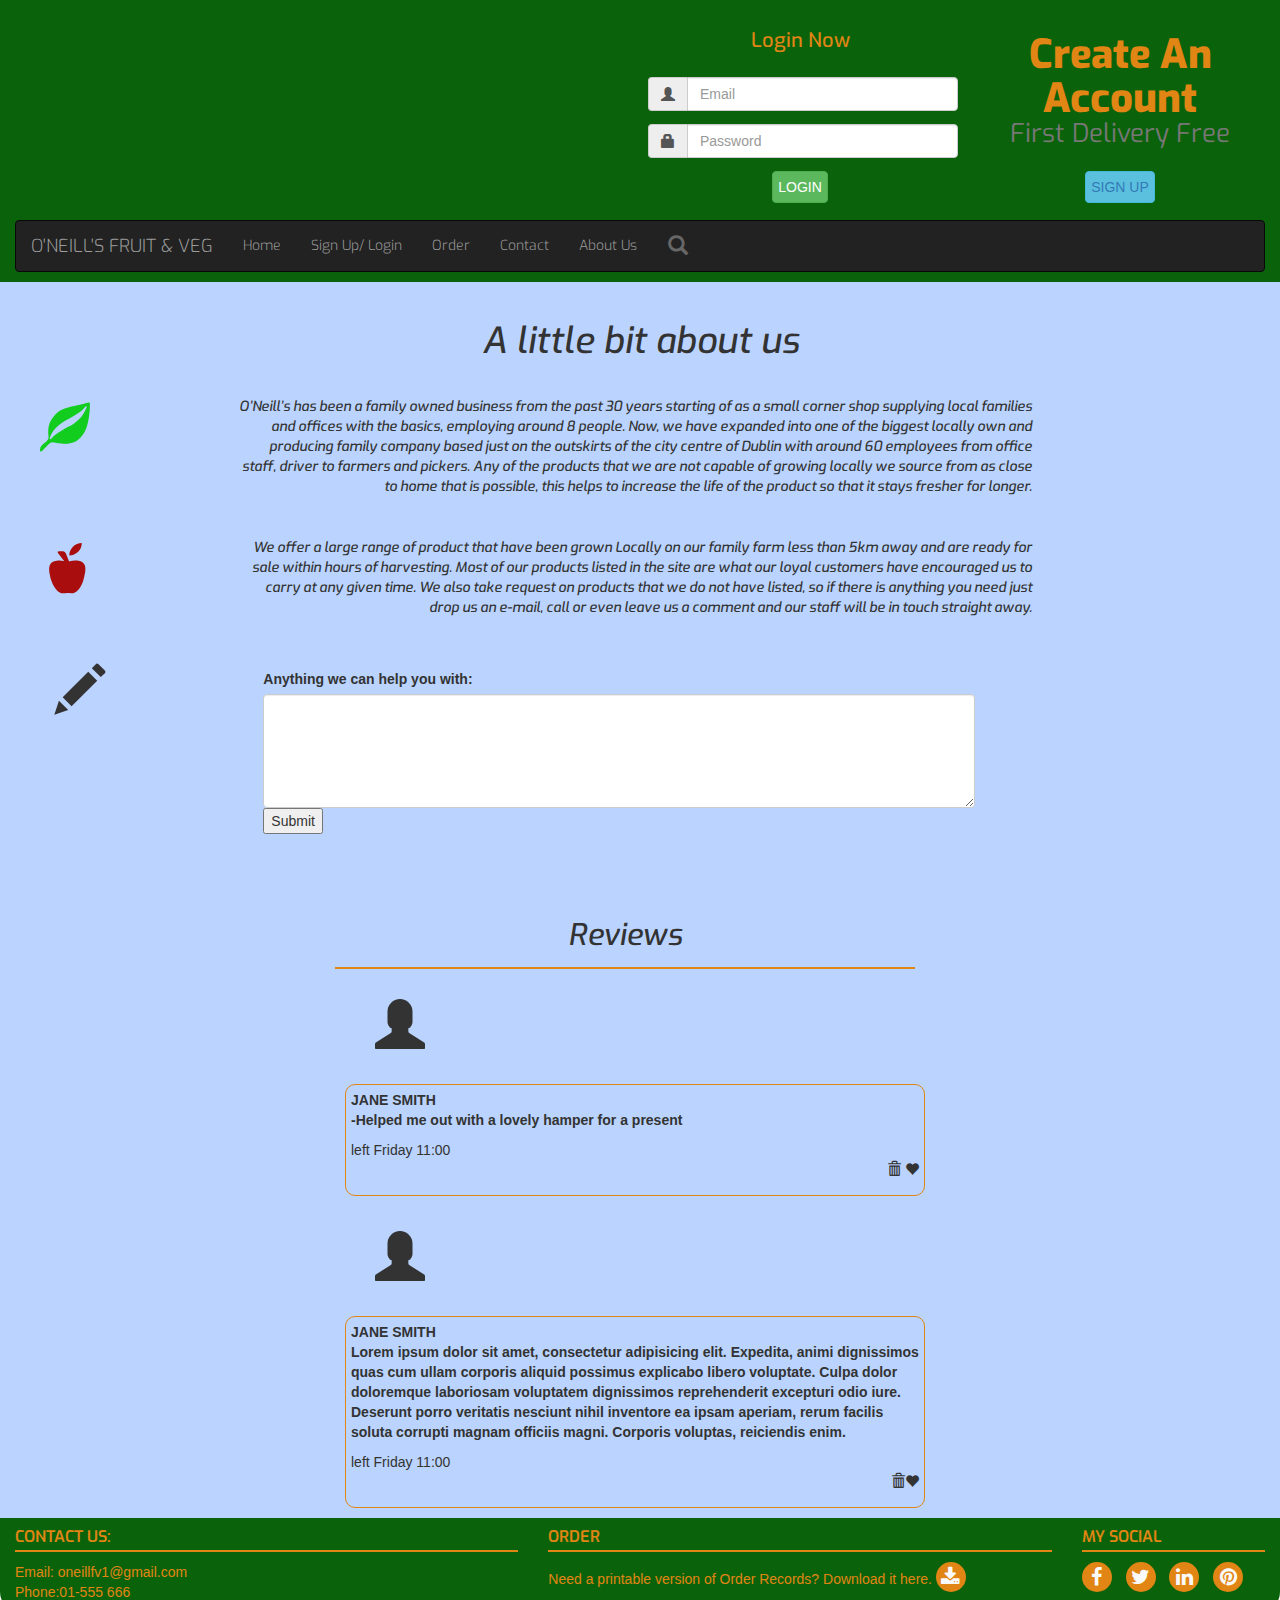
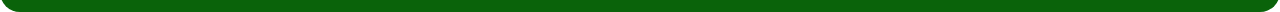
==== commit f456733e: "removed buttons on the review section" ====
--- a/about.html
+++ b/about.html
@@ -145,17 +145,6 @@
         <div class="row col-md-12">
             <div class="col-md-6 col-md-offset-3 col-sm-6 col-sm-offset-3">
                 <h2 class="plan">Reviews</h2>
-                <button class="btn btn-primary" type="button">
-                    Messages <span class="badge">4</span>
-                </button>
-                <button class="btn btn-primary" type="button">
-                    Messages <span class="badge">4</span>
-                </button>
-                <button class="btn btn-primary" type="button">
-                    Messages <span class="badge">4</span>
-                </button>
-                
-
                 <hr/>
                 <div class="col-md-2">
                     <span class="glyphicon glyphicon-user comment-icon"></span>
--- a/assets/css/styles.css
+++ b/assets/css/styles.css
@@ -407,6 +407,14 @@
     font-style: oblique;
 }
 
+.plan-about {
+    font-family: "Exo", sans-serif;
+    font-weight: 500;
+    text-align: right;
+    font-style: oblique;
+
+}
+
 .general-sub {
     font-family: "Exo", sans-serif;
     font-weight: 600;
@@ -449,14 +457,10 @@
 }
 
 #map {
-    width: 300px;
+    width: 280px;
     height: 240px;
     float: left;
     margin-top: 20px;
     margin-left: 20px;
     margin-bottom: 20px;
 }
-
-/*------------------------ media quierys */
-
-@media